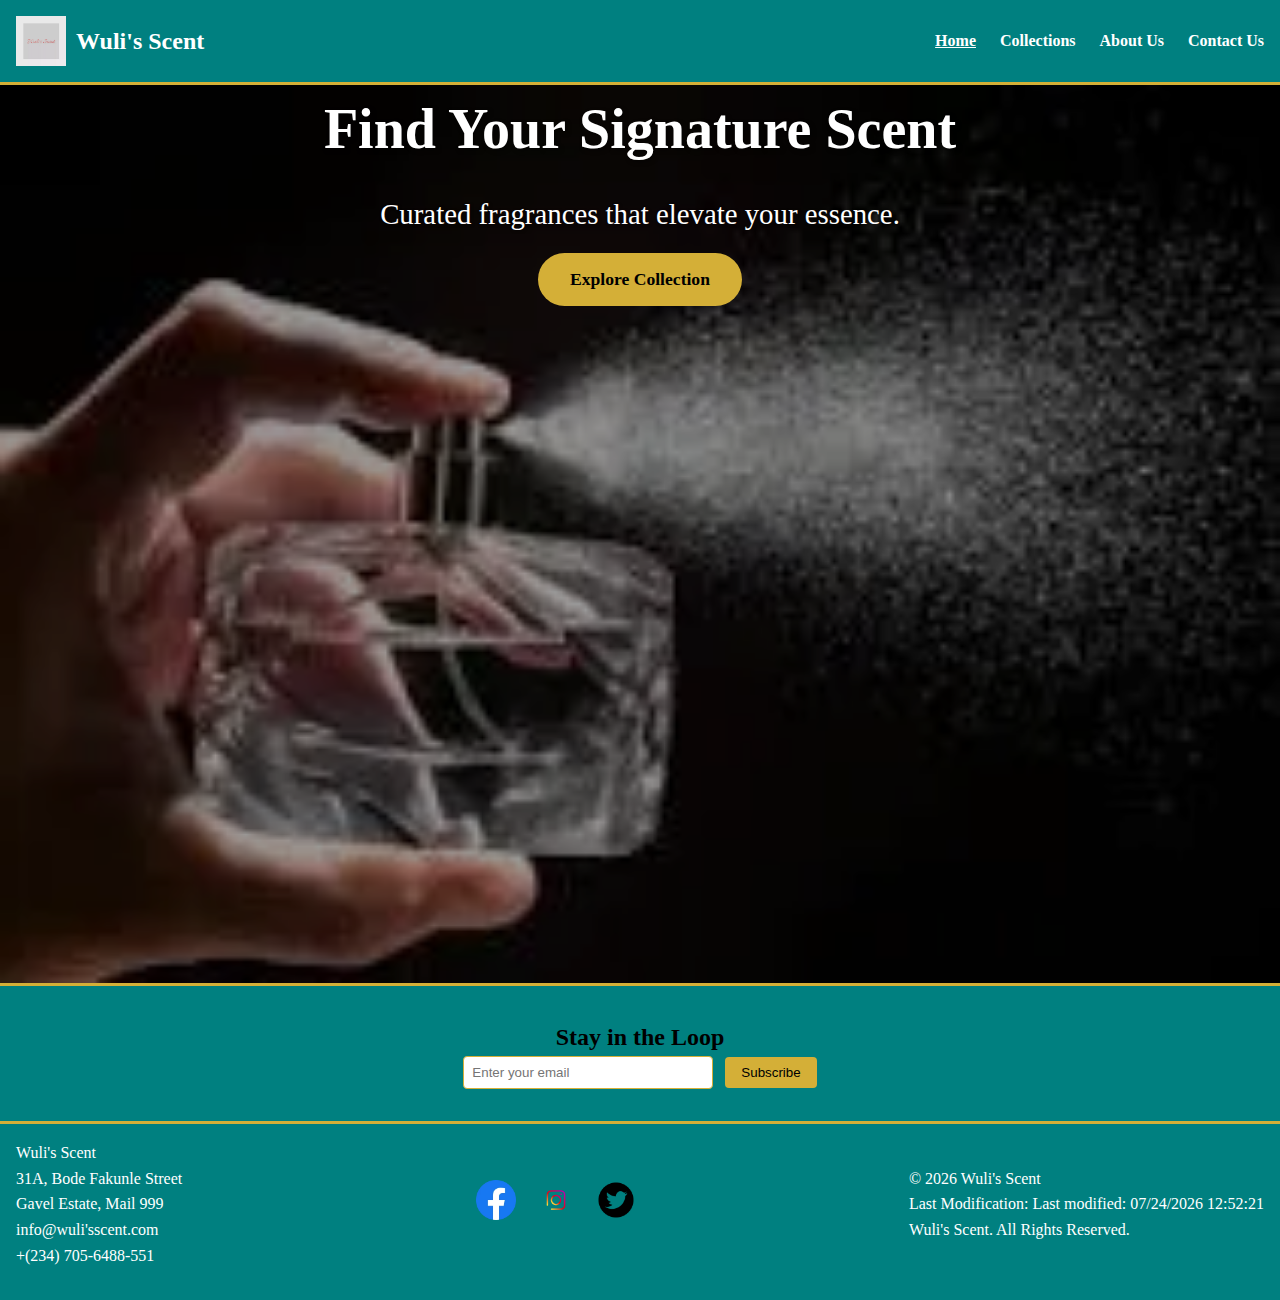
==== project/index.html @ 84354daa "projectcompleted" ====
<!-- index.html -->
<!DOCTYPE html>
<html lang="en">
  <head>
    <meta charset="UTF-8" />
    <meta name="viewport" content="width=device-width, initial-scale=1.0" />
    <meta name="description" content="Wuli's Scent - Discover your signature fragrance." />
    <meta property="og:title" content="Wuli's Scent" />
    <meta property="og:description" content="Explore handcrafted perfumes inspired by elegance and nature." />
    <meta property="og:image" content="/images/preview.jpg" />
    <meta property="og:url" content="https://wulisscent.com" />
    <link rel="icon" type="image/png" href="images/favicon.png" />
    <title>Wuli's Scent | Home</title>
    <link rel="stylesheet" href="styles/index.css" />
    <link rel="stylesheet" href="styles/base.css">
    <link rel="preconnect" href="https://fonts.googleapis.com">
    <link rel="preconnect" href="https://fonts.gstatic.com" crossorigin>
    <link href="https://fonts.googleapis.com/css2?family=Playfair+Display:wght@400;700&family=Raleway:wght@300;500;700&display=swap" rel="stylesheet">
  </head>
  <body>
    <header>
      <div class="logo">
          <img src="images/wuli'slogo.webp">
          <div class="logo-text">
               <h1>Wuli's Scent</h1>
          </div>
      </div>
      <nav>
          <ul class="nav-menu" id="navMenu">
            <li><a href="index.html" class="active">Home</a></li>
            <li><a href="collection.html">Collections</a></li>
            <li><a href="about.html">About Us</a></li>
            <li><a href="contact.html">Contact Us</a></li>
          </ul>
          <div class="menu-icon" id="menuToggle">
            <div class="bar"></div>
            <div class="bar"></div>
            <div class="bar"></div>
          </div>
      </nav>
    </header>

    <main>
      <section class="hero">
          <img src="images/heroperfume.webp">
          <div class="hero-overlay">
               <h1>Find Your Signature Scent</h1>
               <p>Curated fragrances that elevate your essence.</p>
               <a href="collection.html" class="button">Explore Collection</a>
          </div>
      </section>

      <section class="newsletter">
        <h2>Stay in the Loop</h2>
        <form id="newsletter-form">
          <input type="email" placeholder="Enter your email" required />
          <button type="submit">Subscribe</button>
        </form>
      </section>
    </main>

    <footer>
        <section class="footer-content">
          <div class="wuli's-info">
            <p>Wuli's Scent</p>
            <p>31A, Bode Fakunle Street</p>
            <p>Gavel Estate, Mail 999</p>
            <p>info@wuli'sscent.com</p>
            <p>+(234) 705-6488-551</p>
          </div>
          <div class="social-links">
               <nav>
                   <a href="https://facebook.com">
                    <img src="images/facebook.webp" alt="Facebook">
                   </a>
                   <a href="https://instagram.com">
                    <img src="images/instagram.webp" alt="Instagram">
                   </a>
                   <a href="https://twitter.com">
                    <img src="images/twitter.webp" alt="Twitter">
                   </a> 
               </nav>
          </div>
          <div class="footer-info">
          <p>&copy; <span id="currentyear"></span> Wuli's Scent</p>
          <p>Last Modification: <span id="lastModified"></span></p>
          <p>Wuli's Scent. All Rights Reserved.</p>
        </div>
        </section>
    </footer>

    <div id="modal" class="modal">
      <div class="modal-content">
        <span class="close">&times;</span>
        <p>Thanks for subscribing!</p>
      </div>
    </div>

    <script type="module" src="scripts/main.js"></script>
    <script src="scripts/getdates.js"></script>
    <script src="scripts/navigation.js"></script>
  </body>
</html>
---- project/styles/index.css ----
/* Hero */
.hero {
  position: relative;
  height: auto;
  width: 100%;
  display: block;
  text-align: center;
  color: white;
  border-bottom: 3px solid #d4af37;
}

.hero img {
  display: block;
  height: auto;
  width: 100%;
}

.hero-overlay {
  position: absolute;
  top: 0;
  left: 0;
  width: 100%;
  height: 100%;
  background: rgba(0,0,0,0.4);
  text-align: center;
}

.hero h1 {
  font-size: 3.5rem;
  margin-bottom: 1rem;
  font-weight: bold;
  text-shadow: 2px 2px 4px rgba(0,0,0,0.5);
}

.hero p {
  margin-bottom: 1rem;
  font-size: 1.8rem;
  text-shadow: 1px 1px 3px rgba(0,0,0,0.5);
}

.hero .button {
  display: inline-block;
  background-color: #d4af37;
  color: black;
  padding: 0.8rem 2rem;
  border-radius: 50px;
  font-weight: bold;
  font-size: 1.1rem;
  text-decoration: none;
  transition: #e6b800 0.3s, transform 0.2s;
  cursor: pointer;
}

.hero .button:hover {
  background-color: #008080;
  transform: translateY(-3px);
  box-shadow: 0 6px 12px rgba(0 0 0 0.15);
}

/* Newsletter */
.newsletter {
  background-color: #008080;
  padding: 2rem;
  text-align: center;
}

.newsletter input {
  padding: 0.5rem;
  width: 250px;
  max-width: 80%;
  margin-right: 0.5rem;
  border: 1px solid #d4af37;
  border-radius: 4px;
}

.newsletter button {
  padding: 0.5rem 1rem;
  background-color: #d4af37;
  color: black;
  border: none;
  border-radius: 4px;
  cursor: pointer;
}

/* Modal */
.modal {
  display: none;
  position: fixed;
  z-index: 100;
  left: 0; top: 0;
  width: 100vw; height: 100vh;
  background: rgba(0,0,0,0.6);
  justify-content: center;
  align-items: center;
}

.modal.show {
     display: flex;
}
.modal-content {
  background-color: #f4f4f4;
  padding: 2rem;
  border-radius: 8px;
  text-align: center;
  max-width: 400px;
}

.close-btn {
  font-size: 1.5rem;
  cursor: pointer;
  position: absolute;
  top: 1rem;
  right: 1rem;
}
---- project/styles/base.css ----
* {
  margin: 0;
  padding: 0;
  box-sizing: border-box;
}

body {
  font-family: "Montserrat" sans-serif;
  line-height: 1.6;
  background-color: #f5f5f5;
  color: black;
}

img {
     max-width: 100%;
     height: auto;
}

a {
  text-decoration: none;
  color: inherit;
}

/* Navbar */
header {
  background-color: #008080;
  padding: 20px 0;
  display: flex;
  justify-content: space-between;
  align-items: center;
  padding: 1rem;
  border-bottom: 3px solid #d4af37;
}

nav {
  display: flex;
  justify-content: flex-end;
  align-items: center;
}

nav ul {
  display: flex;
  list-style: none;
}

nav li {
  margin-left: 1.5rem;
}

nav a {
  color: white;
  font-weight: 600;
}

nav a.active {
  text-decoration: underline;
}

.menu-icon {
  display: none;
  cursor: pointer;
  font-size: 24px;
  z-index: 100;
}

.menu-icon .bar {
  width: 25px;
  height: 3px;
  background-color: white;
  margin: 5px 0;
  transition: 0.4s;
  border-radius: 2px;
}

.logo {
     display: flex;
     align-items: center;
}

.logo img {
     width: 50px;
     height: auto;
     margin-right: 10px;
}

.logo-text h1 {
  font-size: 1.5rem;
  margin-bottom: 0;
  color: white;
}
footer {
  background-color: #008080;
  color: white;
  padding: 1rem;
  border-top: 3px solid #d4af37;
}

.footer-content {
  display: flex;
  justify-content: space-between;
  margin-bottom: 1rem;
  align-items: center;
}

.social-links nav {
  display: flex;
  align-items: center;
}

.social-links nav a img {
  width: 40px;
  margin-left: 20px;
  cursor: pointer;
}


/* Responsive Navigation */
@media screen and (max-width: 768px) {
    nav ul {
        margin-top: 1rem;
    }
    
    nav li {
        margin-left: 1rem;
        margin-right: 1rem;
    }

    .menu-icon {
        display: block;
    }

    .nav-menu {
        position: fixed;
        top: 80px;
        right: -100%;
        flex-direction: column;
        background-color: #fff;
        width: 70%;
        height: calc(100vh - 80px);
        padding: 20px;
        transition: 0.3s;
        box-shadow: -2px 0 5px rgba(0,0,0,0.1);
        z-index: 99;
    }

    .nav-menu.active {
        right: 0;
    }

    .nav-menu li {
        margin: 15px 0;
    }

    .nav-menu li a {
        color: #222;
    }

    .footer-content {
        flex-direction: column;
        align-items: start;
        gap: 1.5rem;
    }
}

@media screen and (max-width: 480px) {
    nav ul {
        flex-direction: column;
        align-items: center;
    }
    
    nav li {
        margin: 0.5rem 0;
    }
}
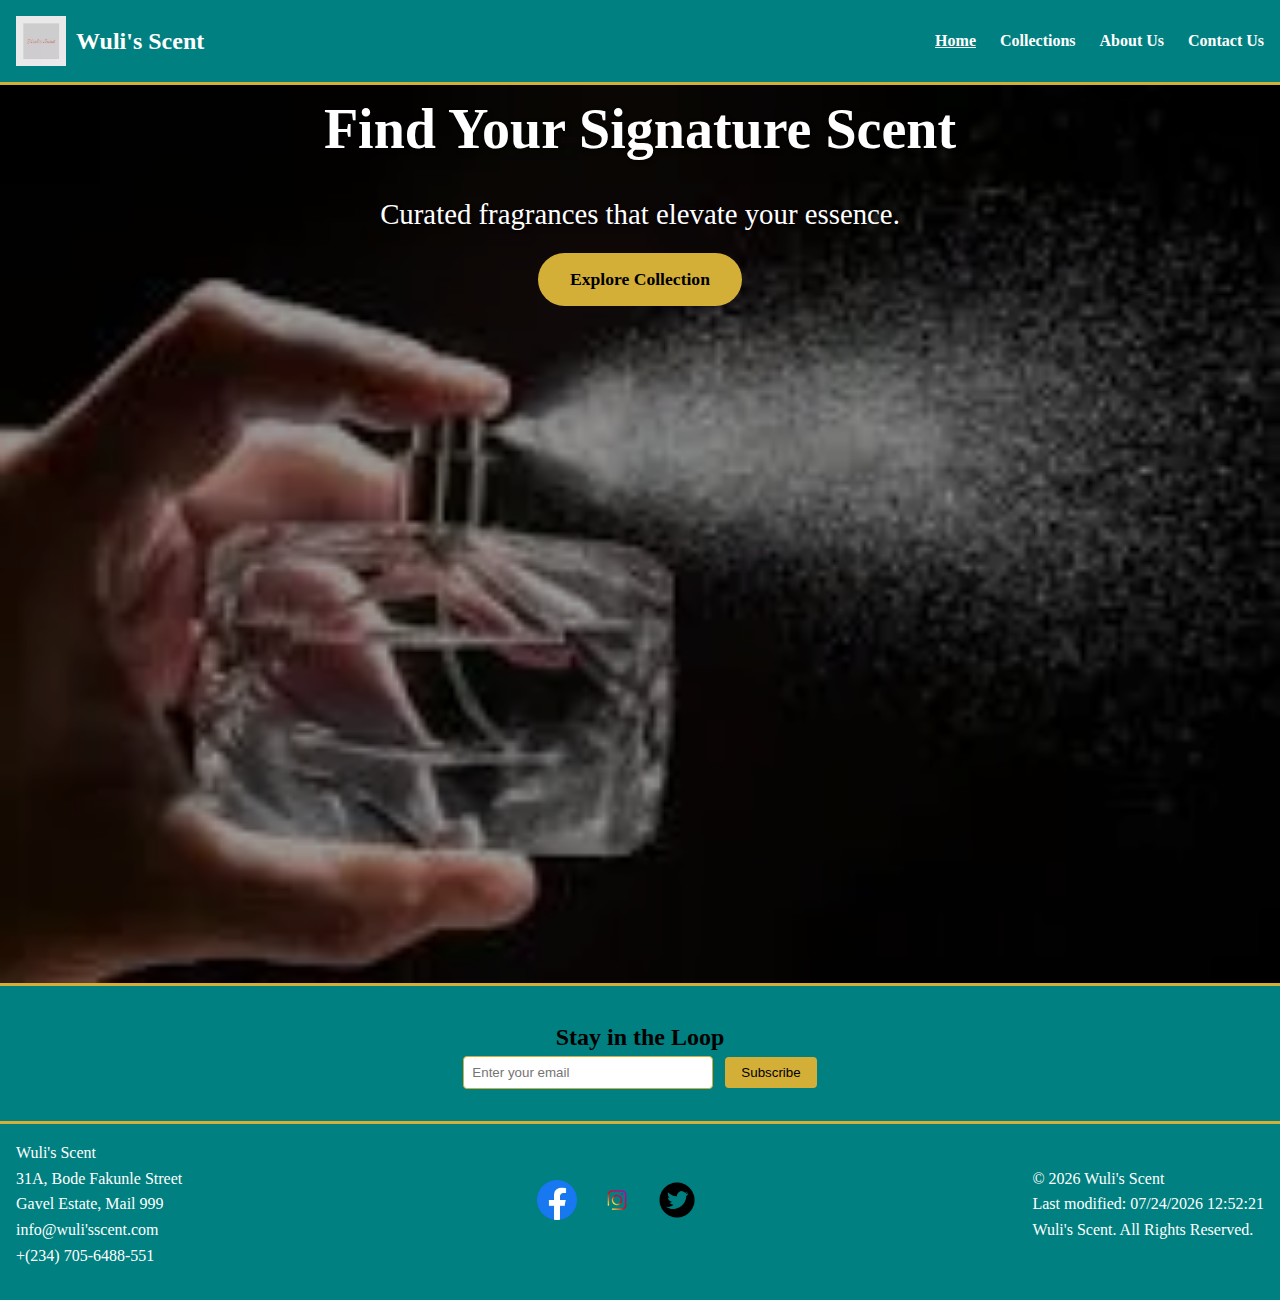
==== commit 1921946b: "projectcompletederror" ====
--- a/project/index.html
+++ b/project/index.html
@@ -83,7 +83,7 @@
           </div>
           <div class="footer-info">
           <p>&copy; <span id="currentyear"></span> Wuli's Scent</p>
-          <p>Last Modification: <span id="lastModified"></span></p>
+          <p><span id="lastModified"></span></p>
           <p>Wuli's Scent. All Rights Reserved.</p>
         </div>
         </section>
--- a/project/styles/index.css
+++ b/project/styles/index.css
@@ -112,3 +112,17 @@
   top: 1rem;
   right: 1rem;
 }
+
+@media (max-width: 768px) {
+  .hero h1 {
+    font-size: 2rem;
+  }
+
+  .hero p {
+    font-size: 1rem;
+  }
+
+  .hero img {
+    height: 100%;
+  }
+}